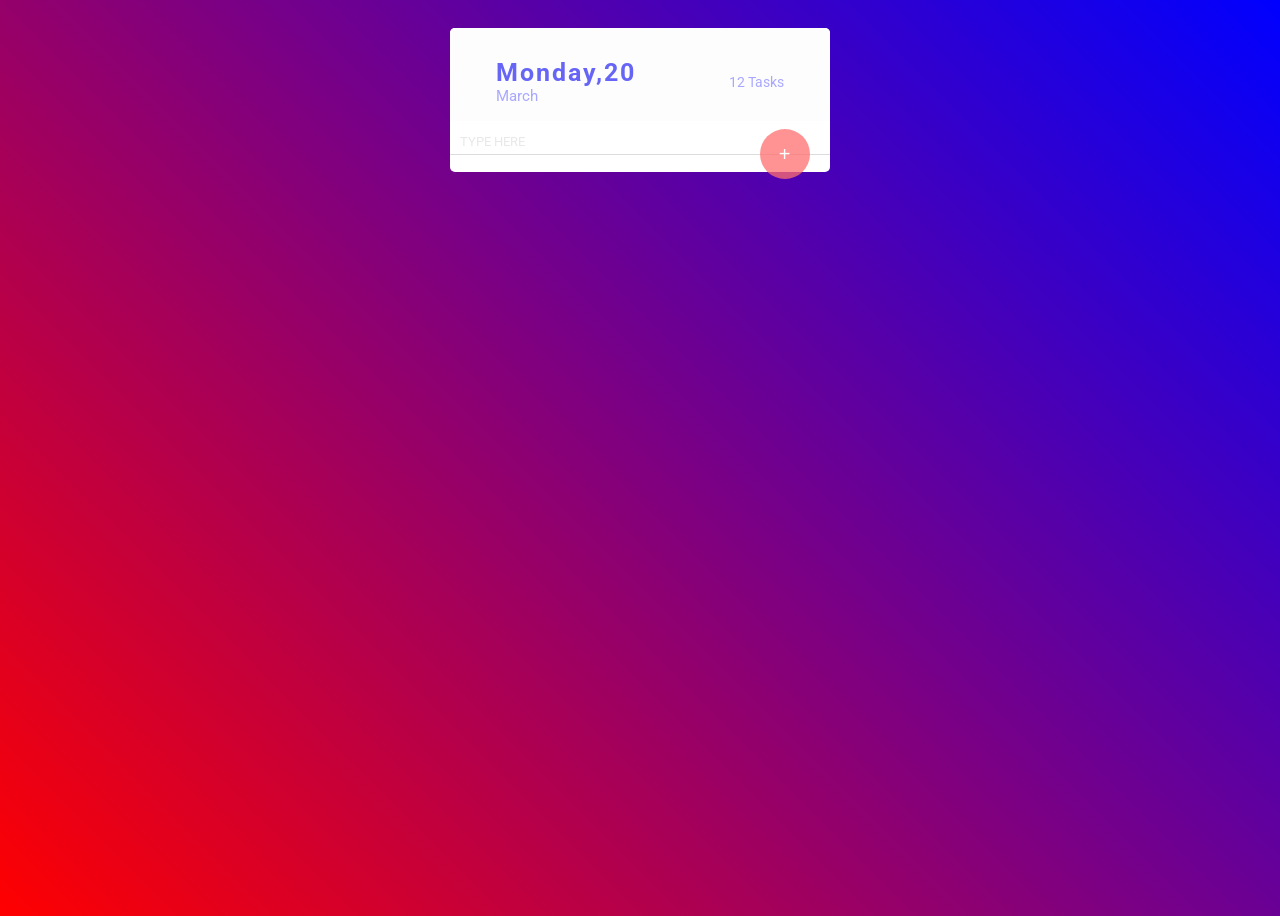
==== TODO-List-master/index.html @ 6e3f4835 "js making" ====
<!DOCTYPE html>
<html lang="en">

<head>
    <meta charset="UTF-8">
    <meta name="viewport" content="width=device-width, initial-scale=1.0">
    <meta http-equiv="X-UA-Compatible" content="ie=edge">
    <title>TODO LIST</title>
    <link rel="stylesheet" type="text/css" href="style.css" />
    <link href="https://fonts.googleapis.com/css?family=Roboto:300,400,700" rel="stylesheet">
</head>

<body>
    <div class="wrap">
        <div class="wrap-elem">
            <div class="head">
                <div class="day-wrap">
                    <div id="day">Monday,20</div>
                    <div id="month">March</div>
                </div>
                <div id="tasks"><span class="tasknr">12</span>Tasks</div>
            </div>
            <div class="comp-wrap">
                <input id="input" class="wrap_input" placeholder="Type Here" type="text">
                <button class="btn" onclick="addData()" onkeyup="myFunction()">+</button>
            </div>
            <ul class="my-list"></ul>
        </div>
    </div>
    <script type="text/javascript" src="test.js"></script>
</body>

</html>
---- TODO-List-master/style.css ----
html {
    margin: 0;
    padding: 0;
    box-sizing: inherit;
    font-size: 62.5%;
}

body {
    box-sizing: border-box;
    background: linear-gradient(45deg, red, blue) no-repeat;
    font-family: roboto, sans-serif;
    height: 100vh;
    background: cover;
}

.wrap {
    display: flex;
    justify-content: center;
    align-items: center;
    padding: 2rem 0;
    position: relative;
}

.wrap-elem {
    width: 30%;
    display: flex;
    justify-content: flex-start;
    align-items: center;
    flex-direction: column;
    height: 100%;
    border-radius: 5px;
    background-color: #ffffff;
}

/*list component*/
.my-list {
    width: 100%;
    margin-top: -7px;
    padding: 0;
}

.item {
    list-style: none;
    width: 100%;
    height: 50px;
    background-color: #ffffff;
    margin: 2px 0 0 0;
    text-transform: capitalize;
    display: flex;
    align-items: center;
    font-size: 1.5rem;
    border-bottom: 1px solid gainsboro;
    font-family: roboto, sans-serif;
}
.item:hover::before{
    content: "";
    display: block;
    width: 3px;
    height: 100%;
    background-color: #6765f5;
}
.item:hover{
    background-color: rgb(243, 243, 243);
}
.itemtext{
    padding: 0 2rem;
    color: rgba(19, 18, 18, 0.603);
    font-family: roboto,sans-serif;
    font-weight: 700;
    /*color: #c5c5c5;   when is cliked*/
}


/*head component*/
.head {
    display: flex;
    justify-content: space-around;
    font-size: 1.5rem;
    color: #6765f5;
    background-color: rgb(253, 253, 253);
    width: 100%;
    padding: 3rem 0;
    border-radius: 5px 5px 0 0;
}

#day {
    font-size: 2.5rem;
    font-weight: bold;
    letter-spacing: 2px;
}

#month {
    font-size: 1.5rem;
    font-weight: 400;
    color: #a9a8ff;
}

#tasks {
    color: #a9a8ff;
    display: flex;
    align-self: center;
    font-size: 1.4rem;
}

.tasknr {
    margin-right: 3px;
}

.comp-wrap {
    width: 100%;
    display: flex;
    align-items: center;
    justify-content: center;
    position: relative;
    top: -14px;
}

/*input component*/
.wrap_input {
    width: 100%;
    padding: 0 10px;
    border: transparent;
    border-bottom: 1px solid gainsboro;
    padding: 1.3rem 10px;
    padding-bottom: 5px;
    color: #8d8d8d; 
}

.wrap_input:focus {
    border-bottom: 2px solid #a9a8ff;
    outline: none;
    transition: all .5s ease;
    color: #8d8d8d; 
    text-transform: uppercase;
    font-family: roboto,sans-serif; 
}

::placeholder {
    text-transform: uppercase;
    color: rgba(220, 220, 220, 0.658);
    font-family: roboto, sans-serif;

}

.btn {
    right: 0;
    margin-right: 20px;
    width: 50px;
    height: 50px;
    border: none;
    font-size: 2rem;
    color: white;
    background-color: rgba(255, 112, 112, 0.753);
    border-radius: 50%;
    position: absolute;
    top: 24%;
    outline: none;
}
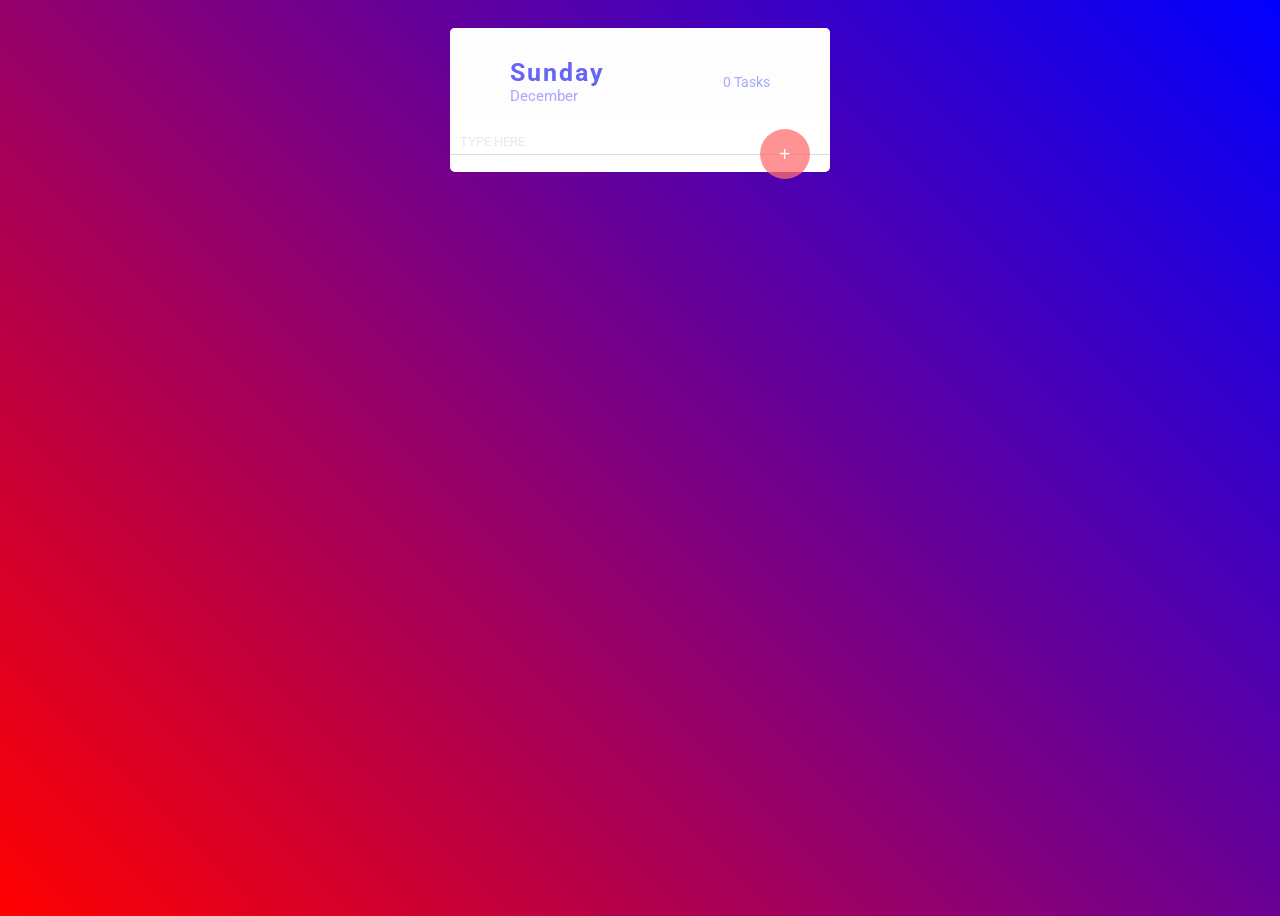
==== commit b1d4921b: "test" ====
--- a/TODO-List-master/index.html
+++ b/TODO-List-master/index.html
@@ -6,7 +6,7 @@
     <meta name="viewport" content="width=device-width, initial-scale=1.0">
     <meta http-equiv="X-UA-Compatible" content="ie=edge">
     <title>TODO LIST</title>
-    <link rel="stylesheet" type="text/css" href="style.css" />
+    <link rel="stylesheet" type="text/css" href="./css/style.css" />
     <link href="https://fonts.googleapis.com/css?family=Roboto:300,400,700" rel="stylesheet">
 </head>
 
@@ -15,19 +15,19 @@
         <div class="wrap-elem">
             <div class="head">
                 <div class="day-wrap">
-                    <div id="day">Monday,20</div>
-                    <div id="month">March</div>
+                    <div id="day"></div>
+                    <div id="month"></div>
                 </div>
-                <div id="tasks"><span class="tasknr">12</span>Tasks</div>
+                <div id="tasks"><span class="tasknr">0</span>Tasks</div>
             </div>
             <div class="comp-wrap">
                 <input id="input" class="wrap_input" placeholder="Type Here" type="text">
-                <button class="btn" onclick="addData()" onkeyup="myFunction()">+</button>
+                <button class="btn" onclick="addData();clearInput()" onkeyup="myFunction()">+</button>
             </div>
             <ul class="my-list"></ul>
         </div>
     </div>
-    <script type="text/javascript" src="test.js"></script>
+    <script type="text/javascript" src="./js/test.js"></script>
 </body>
 
 </html>
--- a/TODO-List-master/css/style.css
+++ b/TODO-List-master/css/style.css
@@ -0,0 +1,166 @@
+html {
+    margin: 0;
+    padding: 0;
+    box-sizing: inherit;
+    font-size: 62.5%;
+}
+
+body {
+    box-sizing: border-box;
+    background: linear-gradient(45deg, red, blue) no-repeat;
+    font-family: roboto, sans-serif;
+    height: 100vh;
+    background: cover;
+}
+
+.wrap {
+    display: flex;
+    justify-content: center;
+    align-items: center;
+    padding: 2rem 0;
+    position: relative;
+}
+
+.wrap-elem {
+    width: 30%;
+    display: flex;
+    justify-content: flex-start;
+    align-items: center;
+    flex-direction: column;
+    height: 100%;
+    border-radius: 5px;
+    background-color: #ffffff;
+}
+
+/*list component*/
+.my-list {
+    width: 100%;
+    margin-top: -7px;
+    padding: 0;
+}
+
+.item {
+    list-style: none;
+    width: 100%;
+    height: 50px;
+    background-color: #ffffff;
+    margin: 2px 0 0 0;
+    text-transform: capitalize;
+    display: flex;
+    align-items: center;
+    font-size: 1.5rem;
+    border-bottom: 1px solid gainsboro;
+    font-family: roboto, sans-serif;
+}
+.item:hover::before{
+    content: "";
+    display: block;
+    width: 3px;
+    height: 100%;
+    background-color: #6765f5;
+}
+.item:hover{
+    background-color: rgb(243, 243, 243);
+}
+.itemtext{
+    padding: 0 2rem;
+    color: rgba(19, 18, 18, 0.603);
+    font-family: roboto,sans-serif;
+    font-weight: 700;
+    /*color: #c5c5c5;   when is cliked*/
+}
+
+
+/*head component*/
+.head {
+    display: flex;
+    justify-content: space-around;
+    font-size: 1.5rem;
+    color: #6765f5;
+    background-color: rgb(253, 253, 253);
+    width: 100%;
+    padding: 3rem 0;
+    border-radius: 5px 5px 0 0;
+}
+
+#day {
+    font-size: 2.5rem;
+    font-weight: bold;
+    letter-spacing: 2px;
+}
+
+#month {
+    font-size: 1.5rem;
+    font-weight: 400;
+    color: #a9a8ff;
+}
+
+#tasks {
+    color: #a9a8ff;
+    display: flex;
+    align-self: center;
+    font-size: 1.4rem;
+}
+
+.tasknr {
+    margin-right: 3px;
+}
+
+.comp-wrap {
+    width: 100%;
+    display: flex;
+    align-items: center;
+    justify-content: center;
+    position: relative;
+    top: -14px;
+}
+
+/*input component*/
+.wrap_input {
+    width: 100%;
+    padding: 0 10px;
+    border: transparent;
+    border-bottom: 1px solid gainsboro;
+    padding: 1.3rem 10px;
+    padding-bottom: 5px;
+    color: #8d8d8d; 
+}
+
+.wrap_input:focus {
+    border-bottom: 2px solid #a9a8ff;
+    outline: none;
+    transition: all .5s ease;
+    color: #8d8d8d; 
+    text-transform: uppercase;
+    font-family: roboto,sans-serif; 
+}
+
+::placeholder {
+    text-transform: uppercase;
+    color: rgba(220, 220, 220, 0.658);
+    font-family: roboto, sans-serif;
+
+}
+.bla::placeholder{
+    color: rgba(255, 57, 57, 0.712);
+    text-transform: uppercase;
+    font-family: roboto, sans-serif;
+    font-weight: 700;
+    letter-spacing: 2px;
+    transition: all 1s ease;
+}
+
+.btn {
+    right: 0;
+    margin-right: 20px;
+    width: 50px;
+    height: 50px;
+    border: none;
+    font-size: 2rem;
+    color: white;
+    background-color: rgba(255, 112, 112, 0.753);
+    border-radius: 50%;
+    position: absolute;
+    top: 24%;
+    outline: none;
+}
